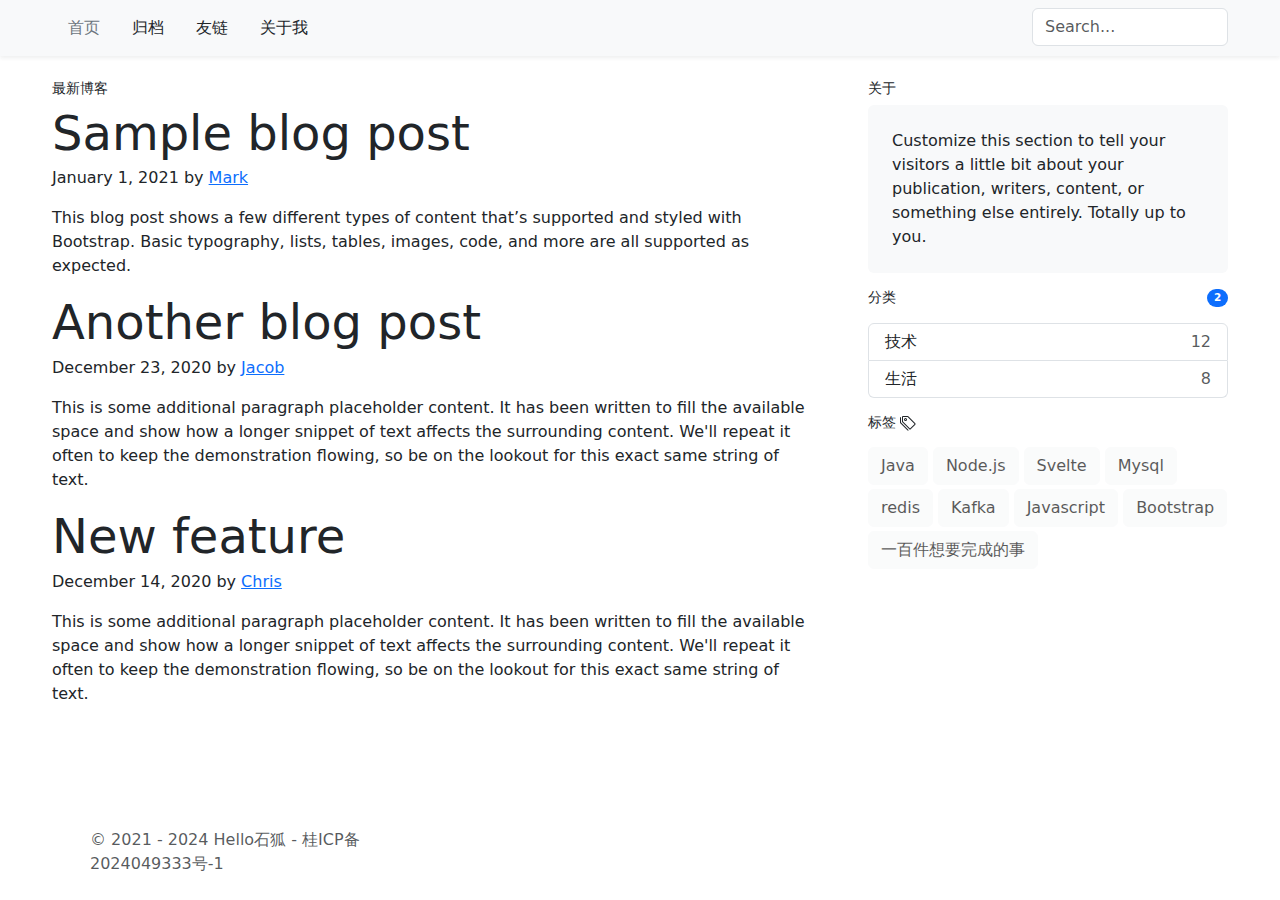
==== index.html @ f8ea43d8 "博客首页静态页面" ====
<!DOCTYPE html>
<html lang="en" class="h-100">
<head>
    <meta charset="UTF-8">
    <title>Title</title>
    <link href="./lib/bootstrap-5.3.0-alpha1-dist/css/bootstrap.min.css" rel="stylesheet">
    <style>
        .container {
            max-width: 1200px;
        }
    </style>
</head>
<body class="d-flex flex-column h-100">
<header class="mb-2 py-2 justify-content-md-between shadow-sm sticky-top bg-light">
    <div class="container d-flex">
        <ul class="nav col-md-4 me-lg-auto">
            <li class="nav-item"><a href="#" class="nav-link link-secondary" aria-current="page">首页</a></li>
            <li class="nav-item"><a href="#" class="nav-link link-dark">归档</a></li>
            <li class="nav-item"><a href="#" class="nav-link link-dark">友链</a></li>
            <li class="nav-item"><a href="#" class="nav-link link-dark">关于我</a></li>
        </ul>
        <form class="col-md-2 text-end">
            <input type="search" class="form-control" placeholder="Search..." aria-label="Search">
        </form>
    </div>

</header>

<main class="container my-3">

    <div class="row g-5">
        <div class="col-md-8">
            <h4 class="h4 small text-dark">最新博客</h4>
            <article class="blog-post">
                <h2 class="display-5 mb-1">Sample blog post</h2>
                <p class="blog-post-meta">January 1, 2021 by <a href="#">Mark</a></p>

                <p>This blog post shows a few different types of content that’s supported and styled with Bootstrap. Basic typography, lists, tables, images, code, and more are all supported as expected.</p>
            </article>

            <article class="blog-post">
                <h2 class="display-5 mb-1">Another blog post</h2>
                <p class="blog-post-meta">December 23, 2020 by <a href="#">Jacob</a></p>

                <p>This is some additional paragraph placeholder content. It has been written to fill the available space and show how a longer snippet of text affects the surrounding content. We'll repeat it often to keep the demonstration flowing, so be on the lookout for this exact same string of text.</p>
            </article>

            <article class="blog-post">
                <h2 class="display-5 mb-1">New feature</h2>
                <p class="blog-post-meta">December 14, 2020 by <a href="#">Chris</a></p>

                <p>This is some additional paragraph placeholder content. It has been written to fill the available space and show how a longer snippet of text affects the surrounding content. We'll repeat it often to keep the demonstration flowing, so be on the lookout for this exact same string of text.</p>
            </article>

        </div>

        <div class="col-md-4">
            <div class="" style="top: 2rem;">
                <h4 class="d-flex small text-dark">关于</h4>
                <div class="p-4 mb-3 bg-body-tertiary rounded">
                    <p class="mb-0">Customize this section to tell your visitors a little bit about your publication, writers, content, or something else entirely. Totally up to you.</p>
                </div>
            </div>

            <div class="classify">
                <h4 class="d-flex justify-content-between align-items-center mb-3 small">
                    <span class="text-dark">
                        分类
                    </span>
                    <span class="badge bg-primary rounded-pill">2</span>
                </h4>
                <ul class="list-group mb-3">
                    <li class="list-group-item d-flex justify-content-between lh-sm">
                        <div>
                            <h6 class="my-0">技术</h6>
                        </div>
                        <span class="text-body-secondary">12</span>
                    </li>
                    <li class="list-group-item d-flex justify-content-between lh-sm">
                        <div>
                            <h6 class="my-0">生活</h6>
                        </div>
                        <span class="text-body-secondary">8</span>
                    </li>
                </ul>
            </div>

            <div class="tags">
                <h4 class="d-flex justify-content-start align-items-center mb-3 small">

                    <span class="">标签
                        <svg xmlns="http://www.w3.org/2000/svg" width="16" height="16" fill="currentColor" class="bi bi-tags" viewBox="0 0 16 16">
                            <path d="M3 2v4.586l7 7L14.586 9l-7-7zM2 2a1 1 0 0 1 1-1h4.586a1 1 0 0 1 .707.293l7 7a1 1 0 0 1 0 1.414l-4.586 4.586a1 1 0 0 1-1.414 0l-7-7A1 1 0 0 1 2 6.586z"></path>
                            <path d="M5.5 5a.5.5 0 1 1 0-1 .5.5 0 0 1 0 1m0 1a1.5 1.5 0 1 0 0-3 1.5 1.5 0 0 0 0 3M1 7.086a1 1 0 0 0 .293.707L8.75 15.25l-.043.043a1 1 0 0 1-1.414 0l-7-7A1 1 0 0 1 0 7.586V3a1 1 0 0 1 1-1z"></path>
                        </svg>
                    </span>

                </h4>

                <div>
                    <a class="btn btn-light disabled" role="button" aria-disabled="true">Java</a>
                    <a class="btn btn-light disabled" role="button" aria-disabled="true">Node.js</a>


                    <a class="btn btn-light disabled" role="button" aria-disabled="true">Svelte</a>
                    <a class="btn btn-light btn-secondary disabled" role="button" aria-disabled="true">Mysql</a>


                    <a class="my-1 btn btn-light disabled" role="button" aria-disabled="true">redis</a>
                    <a class="btn btn-light disabled" role="button" aria-disabled="true">Kafka</a>


                    <a class="btn btn-light disabled" role="button" aria-disabled="true">Javascript</a>
                    <a class="btn btn-light disabled" role="button" aria-disabled="true">Bootstrap</a>
                    <a class="btn btn-light disabled" role="button" aria-disabled="true">一百件想要完成的事</a>

                </div>
            </div>
        </div>
    </div>

</main>

<footer class="footer mt-auto">
    <div class="container">
        <div class="col-md-4 d-flex align-items-center">
            <a href="/" class="mb-3 me-2 mb-md-0 text-muted text-decoration-none lh-1">
                <svg class="bi" width="30" height="24"><use xlink:href="#bootstrap"></use></svg>
            </a>
            <span class="mb-3 mb-md-0 text-muted">© 2021 - 2024 Hello石狐 - 桂ICP备2024049333号-1</span>
        </div>

        <ul class="nav col-md-4 justify-content-end list-unstyled d-flex">
            <li class="ms-3"><a class="text-muted" href="#"><svg class="bi" width="24" height="24"><use xlink:href="#twitter"></use></svg></a></li>
            <li class="ms-3"><a class="text-muted" href="#"><svg class="bi" width="24" height="24"><use xlink:href="#instagram"></use></svg></a></li>
            <li class="ms-3"><a class="text-muted" href="#"><svg class="bi" width="24" height="24"><use xlink:href="#facebook"></use></svg></a></li>
        </ul>
    </div>
</footer>
</body>
</html>
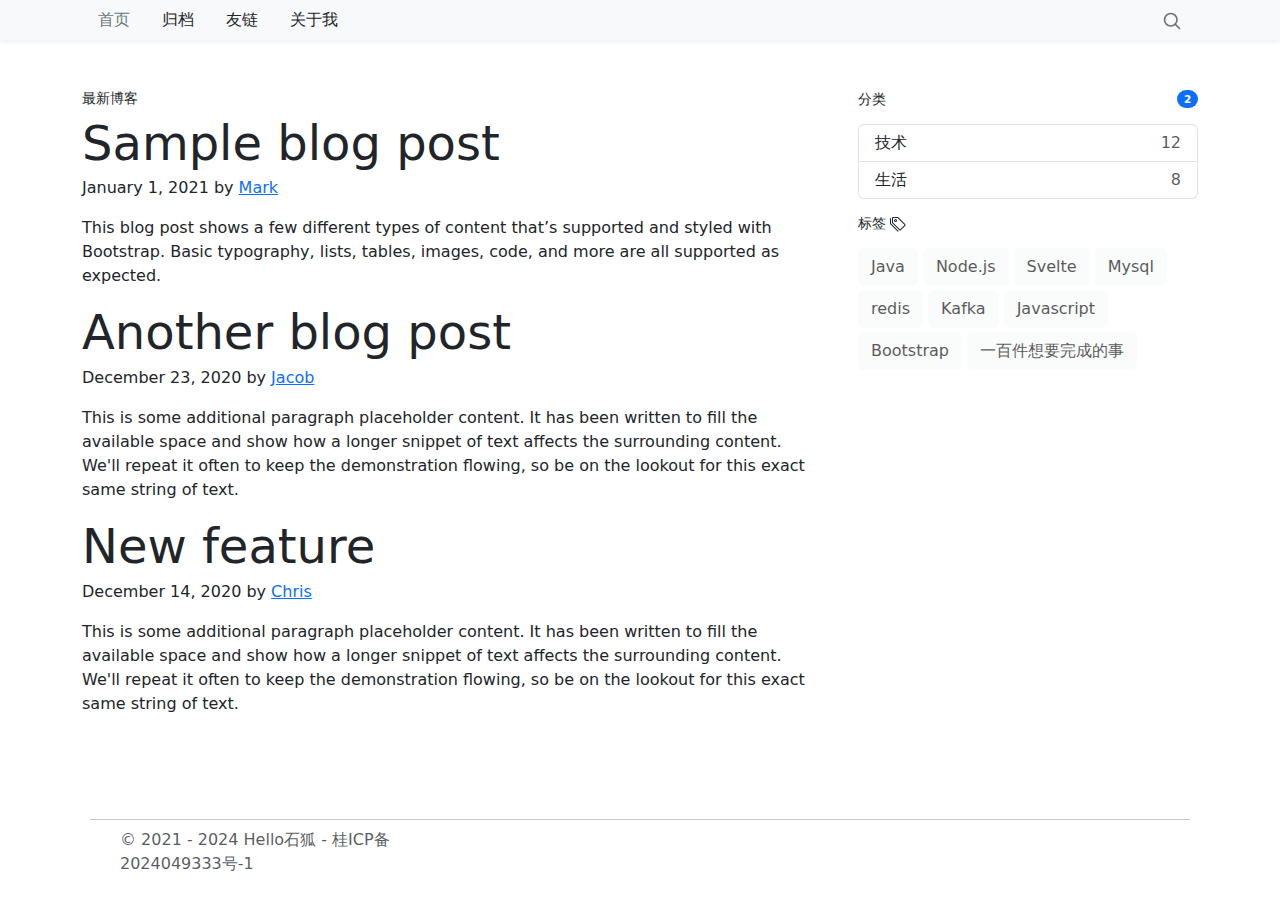
==== commit 505c01d4: "页面优化" ====
--- a/index.html
+++ b/index.html
@@ -5,88 +5,83 @@
     <title>Title</title>
     <link href="./lib/bootstrap-5.3.0-alpha1-dist/css/bootstrap.min.css" rel="stylesheet">
     <style>
-        .container {
-            max-width: 1200px;
+        main {
+            padding-top: 50px;
+            padding-bottom: 50px;
         }
     </style>
 </head>
-<body class="d-flex flex-column h-100">
-<header class="mb-2 py-2 justify-content-md-between shadow-sm sticky-top bg-light">
-    <div class="container d-flex">
-        <ul class="nav col-md-4 me-lg-auto">
+<body class="d-flex flex-column h-100 bg-body">
+<header class="site-header shadow-sm bg-light">
+    <div class="container-md d-flex">
+        <ul class="nav">
             <li class="nav-item"><a href="#" class="nav-link link-secondary" aria-current="page">首页</a></li>
             <li class="nav-item"><a href="#" class="nav-link link-dark">归档</a></li>
             <li class="nav-item"><a href="#" class="nav-link link-dark">友链</a></li>
             <li class="nav-item"><a href="#" class="nav-link link-dark">关于我</a></li>
         </ul>
-        <form class="col-md-2 text-end">
-            <input type="search" class="form-control" placeholder="Search..." aria-label="Search">
-        </form>
+        <div class="align-items-center d-flex justify-content-center align-items-center ms-auto">
+            <a class="link-secondary" href="#" aria-label="Search">
+                <svg xmlns="http://www.w3.org/2000/svg" width="20" height="20" fill="none" stroke="currentColor" stroke-linecap="round" stroke-linejoin="round" stroke-width="2" class="mx-3" role="img" viewBox="0 0 24 24"><title>Search</title><circle cx="10.5" cy="10.5" r="7.5"></circle><path d="M21 21l-5.2-5.2"></path></svg>
+            </a>
+        </div>
     </div>
-
 </header>
 
-<main class="container my-3">
+<main>
+    <div class="container-md">
+        <div class="row g-5">
+            <div class="col-md-8">
+                <h4 class="h4 small text-dark">最新博客</h4>
+                <article class="blog-post">
+                    <h2 class="display-5 mb-1">Sample blog post</h2>
+                    <p class="blog-post-meta">January 1, 2021 by <a href="#">Mark</a></p>
 
-    <div class="row g-5">
-        <div class="col-md-8">
-            <h4 class="h4 small text-dark">最新博客</h4>
-            <article class="blog-post">
-                <h2 class="display-5 mb-1">Sample blog post</h2>
-                <p class="blog-post-meta">January 1, 2021 by <a href="#">Mark</a></p>
+                    <p>This blog post shows a few different types of content that’s supported and styled with Bootstrap. Basic typography, lists, tables, images, code, and more are all supported as expected.</p>
+                </article>
 
-                <p>This blog post shows a few different types of content that’s supported and styled with Bootstrap. Basic typography, lists, tables, images, code, and more are all supported as expected.</p>
-            </article>
+                <article class="blog-post">
+                    <h2 class="display-5 mb-1">Another blog post</h2>
+                    <p class="blog-post-meta">December 23, 2020 by <a href="#">Jacob</a></p>
 
-            <article class="blog-post">
-                <h2 class="display-5 mb-1">Another blog post</h2>
-                <p class="blog-post-meta">December 23, 2020 by <a href="#">Jacob</a></p>
+                    <p>This is some additional paragraph placeholder content. It has been written to fill the available space and show how a longer snippet of text affects the surrounding content. We'll repeat it often to keep the demonstration flowing, so be on the lookout for this exact same string of text.</p>
+                </article>
 
-                <p>This is some additional paragraph placeholder content. It has been written to fill the available space and show how a longer snippet of text affects the surrounding content. We'll repeat it often to keep the demonstration flowing, so be on the lookout for this exact same string of text.</p>
-            </article>
+                <article class="blog-post">
+                    <h2 class="display-5 mb-1">New feature</h2>
+                    <p class="blog-post-meta">December 14, 2020 by <a href="#">Chris</a></p>
 
-            <article class="blog-post">
-                <h2 class="display-5 mb-1">New feature</h2>
-                <p class="blog-post-meta">December 14, 2020 by <a href="#">Chris</a></p>
+                    <p>This is some additional paragraph placeholder content. It has been written to fill the available space and show how a longer snippet of text affects the surrounding content. We'll repeat it often to keep the demonstration flowing, so be on the lookout for this exact same string of text.</p>
+                </article>
 
-                <p>This is some additional paragraph placeholder content. It has been written to fill the available space and show how a longer snippet of text affects the surrounding content. We'll repeat it often to keep the demonstration flowing, so be on the lookout for this exact same string of text.</p>
-            </article>
-
-        </div>
-
-        <div class="col-md-4">
-            <div class="" style="top: 2rem;">
-                <h4 class="d-flex small text-dark">关于</h4>
-                <div class="p-4 mb-3 bg-body-tertiary rounded">
-                    <p class="mb-0">Customize this section to tell your visitors a little bit about your publication, writers, content, or something else entirely. Totally up to you.</p>
-                </div>
             </div>
 
-            <div class="classify">
-                <h4 class="d-flex justify-content-between align-items-center mb-3 small">
+            <div class="col-md-4 d-none  d-md-block">
+                <div class="classify">
+                    <h4 class="d-flex justify-content-between align-items-center mb-3 small">
                     <span class="text-dark">
                         分类
                     </span>
-                    <span class="badge bg-primary rounded-pill">2</span>
-                </h4>
-                <ul class="list-group mb-3">
-                    <li class="list-group-item d-flex justify-content-between lh-sm">
-                        <div>
-                            <h6 class="my-0">技术</h6>
-                        </div>
-                        <span class="text-body-secondary">12</span>
-                    </li>
-                    <li class="list-group-item d-flex justify-content-between lh-sm">
-                        <div>
-                            <h6 class="my-0">生活</h6>
-                        </div>
-                        <span class="text-body-secondary">8</span>
-                    </li>
-                </ul>
-            </div>
+                        <span class="badge bg-primary rounded-pill">2</span>
+                    </h4>
+                    <ul class="list-group mb-3">
+                        <li class="list-group-item d-flex justify-content-between lh-sm">
+                            <div>
+                                <h6 class="my-0">技术</h6>
+                            </div>
+                            <span class="text-body-secondary">12</span>
+                        </li>
+                        <li class="list-group-item d-flex justify-content-between lh-sm">
+                            <div>
+                                <h6 class="my-0">生活</h6>
+                            </div>
+                            <span class="text-body-secondary">8</span>
+                        </li>
+                    </ul>
+                </div>
 
-            <div class="tags">
-                <h4 class="d-flex justify-content-start align-items-center mb-3 small">
+                <div class="tags">
+                    <h4 class="d-flex justify-content-start align-items-center mb-3 small">
 
                     <span class="">标签
                         <svg xmlns="http://www.w3.org/2000/svg" width="16" height="16" fill="currentColor" class="bi bi-tags" viewBox="0 0 16 16">
@@ -95,34 +90,35 @@
                         </svg>
                     </span>
 
-                </h4>
+                    </h4>
 
-                <div>
-                    <a class="btn btn-light disabled" role="button" aria-disabled="true">Java</a>
-                    <a class="btn btn-light disabled" role="button" aria-disabled="true">Node.js</a>
+                    <div>
+                        <a class="btn btn-light disabled" role="button" aria-disabled="true">Java</a>
+                        <a class="btn btn-light disabled" role="button" aria-disabled="true">Node.js</a>
 
 
-                    <a class="btn btn-light disabled" role="button" aria-disabled="true">Svelte</a>
-                    <a class="btn btn-light btn-secondary disabled" role="button" aria-disabled="true">Mysql</a>
+                        <a class="btn btn-light disabled" role="button" aria-disabled="true">Svelte</a>
+                        <a class="btn btn-light btn-secondary disabled" role="button" aria-disabled="true">Mysql</a>
 
 
-                    <a class="my-1 btn btn-light disabled" role="button" aria-disabled="true">redis</a>
-                    <a class="btn btn-light disabled" role="button" aria-disabled="true">Kafka</a>
+                        <a class="my-1 btn btn-light disabled" role="button" aria-disabled="true">redis</a>
+                        <a class="btn btn-light disabled" role="button" aria-disabled="true">Kafka</a>
 
 
-                    <a class="btn btn-light disabled" role="button" aria-disabled="true">Javascript</a>
-                    <a class="btn btn-light disabled" role="button" aria-disabled="true">Bootstrap</a>
-                    <a class="btn btn-light disabled" role="button" aria-disabled="true">一百件想要完成的事</a>
+                        <a class="btn btn-light disabled" role="button" aria-disabled="true">Javascript</a>
+                        <a class="btn btn-light disabled" role="button" aria-disabled="true">Bootstrap</a>
+                        <a class="btn btn-light disabled" role="button" aria-disabled="true">一百件想要完成的事</a>
 
+                    </div>
                 </div>
             </div>
         </div>
     </div>
-
 </main>
 
 <footer class="footer mt-auto">
-    <div class="container">
+    <div class="container-md">
+        <hr class="m-2">
         <div class="col-md-4 d-flex align-items-center">
             <a href="/" class="mb-3 me-2 mb-md-0 text-muted text-decoration-none lh-1">
                 <svg class="bi" width="30" height="24"><use xlink:href="#bootstrap"></use></svg>
@@ -137,5 +133,7 @@
         </ul>
     </div>
 </footer>
+
+
 </body>
 </html>